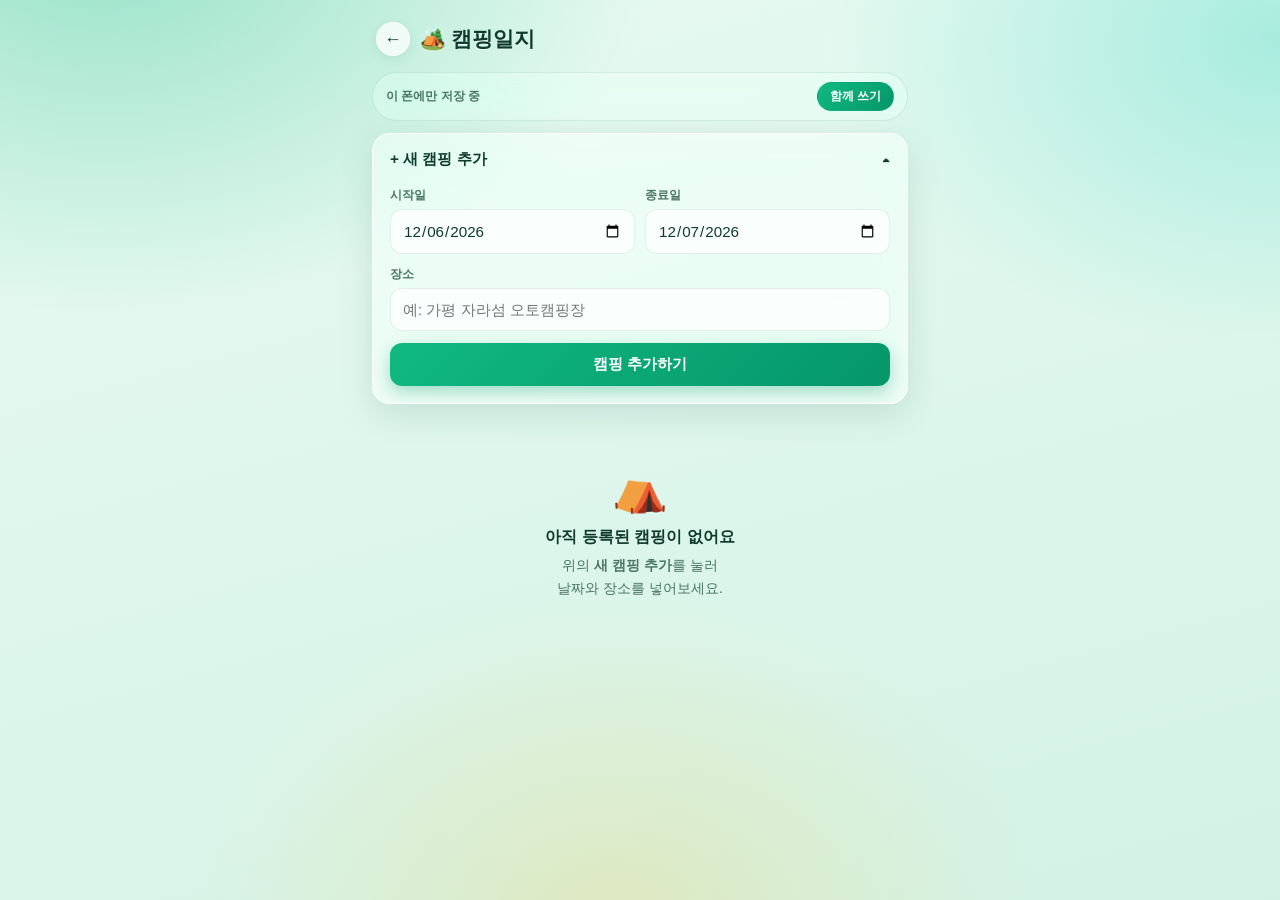
==== camping.html @ ee7e9439 "여행일지를 옮겨와 허브 구조로 재편 (윤송부부일지) Clothes-purchase 의 첫 화면처럼, index.html 을 카드 두 장짜리 허브로 바꾸고 그 아래 여행일지(trav" ====
<!DOCTYPE html>
<html lang="ko">
<head>
<meta charset="UTF-8">
<meta name="viewport" content="width=device-width, initial-scale=1, viewport-fit=cover">
<meta name="theme-color" content="#e8faf2">
<title>윤송부부일지 · 캠핑일지</title>
<link rel="manifest" href="manifest.json">
<link rel="icon" href="icon.svg" type="image/svg+xml">
<link rel="apple-touch-icon" href="icon.svg">
<meta name="apple-mobile-web-app-capable" content="yes">
<meta name="apple-mobile-web-app-status-bar-style" content="default">
<meta name="apple-mobile-web-app-title" content="캠핑일지">
<link rel="stylesheet" href="style.css">
</head>
<body>

<header class="app-header">
  <a class="hub-back" href="index.html" aria-label="처음으로">←</a>
  <h1>🏕️ 캠핑일지</h1>
</header>

<div id="syncBar" class="sync-bar hidden"></div>

<section class="new-trip">
  <button id="newTripToggle" class="new-trip-toggle" type="button">
    <span>+ 새 캠핑 추가</span>
    <span id="newTripChevron">▾</span>
  </button>

  <form id="newTripForm" class="new-trip-form hidden">
    <div class="field-row">
      <label class="field">
        <span class="field-label">시작일</span>
        <input type="date" id="startInput" required>
      </label>
      <label class="field">
        <span class="field-label">종료일</span>
        <input type="date" id="endInput" required>
      </label>
    </div>
    <label class="field">
      <span class="field-label">장소</span>
      <input type="text" id="placeInput" placeholder="예: 가평 자라섬 오토캠핑장" maxlength="40" required>
    </label>
    <button type="submit" class="btn btn-primary">캠핑 추가하기</button>
  </form>
</section>

<nav id="tripTabs" class="trip-tabs"></nav>

<main id="tripPanel"></main>

<div id="emptyState" class="empty-state">
  <div class="empty-icon">⛺</div>
  <p class="empty-title">아직 등록된 캠핑이 없어요</p>
  <p class="empty-text">위의 <b>새 캠핑 추가</b>를 눌러<br>날짜와 장소를 넣어보세요.</p>
</div>

<div id="toast" class="toast hidden"></div>

<script src="supabase-config.js"></script>
<script src="sync.js"></script>
<script src="sync-ui.js"></script>
<script src="app.js"></script>
</body>
</html>
---- style.css ----
:root {
  color-scheme: light;

  /* ---- 바탕 : 에메랄드 오로라 ---- */
  --bg-base: #e8faf2;
  --bg-tint: #d3f2e5;
  --blob-emerald: rgba(16, 185, 129, 0.38);
  --blob-teal: rgba(45, 212, 191, 0.32);
  --blob-amber: rgba(251, 191, 36, 0.20);

  /* ---- 유리판 ---- */
  --glass: rgba(255, 255, 255, 0.52);
  --glass-strong: rgba(255, 255, 255, 0.74);
  --glass-soft: rgba(255, 255, 255, 0.34);
  --glass-line: rgba(255, 255, 255, 0.78);
  --glass-edge: rgba(6, 95, 70, 0.10);
  --blur: blur(18px) saturate(175%);
  --shadow: 0 10px 34px rgba(6, 78, 59, 0.13);
  --shadow-sm: 0 3px 12px rgba(6, 78, 59, 0.09);

  /* ---- 글자 ---- */
  --text: #0e3b2d;
  --text-dim: #4a7566;
  --text-faint: #7fa294;

  /* ---- 강조 ---- */
  --primary: #059669;
  --primary-bright: #10b981;
  --primary-deep: #047857;
  --primary-soft: rgba(5, 150, 105, 0.13);
  --ember: #c2740a;
  --ember-soft: rgba(217, 119, 6, 0.15);
  --danger: #dc2b56;
  --danger-soft: rgba(220, 43, 86, 0.13);

  /* ---- '-' 칸 음영 ---- */
  --shade: rgba(14, 59, 45, 0.075);
  --shade-line: rgba(14, 59, 45, 0.10);
  --shade-edge: rgba(14, 59, 45, 0.15);
  --shade-text: #86a79a;

  --radius: 18px;
  --radius-sm: 12px;
}

* { box-sizing: border-box; }

html {
  min-height: 100%;
  background-color: var(--bg-base);
  background-image:
    radial-gradient(900px 620px at 8% -8%, var(--blob-emerald), transparent 62%),
    radial-gradient(760px 520px at 100% 4%, var(--blob-teal), transparent 60%),
    radial-gradient(680px 520px at 48% 102%, var(--blob-amber), transparent 62%),
    linear-gradient(165deg, var(--bg-base) 0%, var(--bg-tint) 100%);
  background-attachment: fixed;
  background-repeat: no-repeat;
}

body {
  margin: 0;
  padding: 12px 12px 40px;
  max-width: 560px;
  margin-inline: auto;
  min-height: 100vh;
  color: var(--text);
  font-family: -apple-system, BlinkMacSystemFont, "Apple SD Gothic Neo", "Segoe UI", Roboto, "Malgun Gothic", sans-serif;
  -webkit-tap-highlight-color: transparent;
  background: transparent;
}

.hidden { display: none !important; }

/* ---- 머리말 ---- */
.app-header {
  display: flex;
  align-items: center;
  gap: 10px;
  padding: 10px 4px 16px;
}

.app-header h1 {
  font-size: 1.3rem;
  margin: 0;
  letter-spacing: -0.01em;
  color: var(--text);
  text-shadow: 0 1px 0 rgba(255, 255, 255, 0.6);
}

/* 하위 화면(캠핑일지 · 여행일지)에서 허브로 돌아가는 링크 */
.hub-back {
  flex: 0 0 auto;
  display: flex;
  align-items: center;
  justify-content: center;
  width: 34px;
  height: 34px;
  border-radius: 999px;
  background: var(--glass-strong);
  border: 1px solid var(--glass-line);
  box-shadow: var(--shadow-sm);
  color: var(--text);
  text-decoration: none;
  font-size: 1.1rem;
  font-weight: 700;
}
.hub-back:active { background: #fff; }

/* ---- 함께 쓰기 막대 ---- */
.sync-bar {
  display: flex;
  align-items: center;
  justify-content: space-between;
  gap: 10px;
  flex-wrap: wrap;
  padding: 9px 13px;
  margin-bottom: 12px;
  border-radius: 999px;
  background: var(--glass-soft);
  -webkit-backdrop-filter: var(--blur);
  backdrop-filter: var(--blur);
  border: 1px solid var(--glass-edge);
}

.sync-bar.on {
  background: var(--primary-soft);
  border-color: rgba(5, 150, 105, 0.32);
}

.sync-text {
  font-size: 0.78rem;
  font-weight: 700;
  color: var(--text-dim);
}
.sync-bar.on .sync-text { color: var(--primary-deep); }

.sync-actions {
  display: flex;
  gap: 6px;
}

.sync-btn {
  border: 1px solid var(--glass-edge);
  background: rgba(255, 255, 255, 0.6);
  color: var(--text-dim);
  border-radius: 999px;
  padding: 5px 12px;
  font-size: 0.75rem;
  font-weight: 700;
  font-family: inherit;
  cursor: pointer;
}
.sync-btn:active { background: #fff; }

.sync-btn.primary {
  background: linear-gradient(135deg, var(--primary-bright), var(--primary));
  border-color: transparent;
  color: #fff;
}

/* ---- 버튼 ---- */
.btn {
  border: none;
  border-radius: var(--radius-sm);
  padding: 11px 17px;
  font-size: 0.95rem;
  font-weight: 700;
  cursor: pointer;
  touch-action: manipulation;
  font-family: inherit;
  transition: transform 0.12s ease, box-shadow 0.12s ease, background 0.12s ease;
}

.btn.small {
  padding: 7px 12px;
  font-size: 0.82rem;
}

.btn-primary {
  background: linear-gradient(135deg, var(--primary-bright), var(--primary));
  color: #fff;
  box-shadow: 0 6px 16px rgba(5, 150, 105, 0.32);
}
.btn-primary:active {
  background: var(--primary-deep);
  transform: translateY(1px);
  box-shadow: 0 3px 10px rgba(5, 150, 105, 0.28);
}

.btn-outline {
  background: var(--glass-strong);
  border: 1px solid var(--glass-line);
  color: var(--text);
  box-shadow: var(--shadow-sm);
}
.btn-outline:active { background: #fff; }

.btn-danger {
  background: var(--danger-soft);
  border: 1px solid rgba(220, 43, 86, 0.3);
  color: var(--danger);
}

/* ---- 새 캠핑 만들기 ---- */
.new-trip {
  background: var(--glass);
  -webkit-backdrop-filter: var(--blur);
  backdrop-filter: var(--blur);
  border: 1px solid var(--glass-line);
  border-radius: var(--radius);
  box-shadow: var(--shadow);
  margin-bottom: 14px;
  overflow: hidden;
}

.new-trip-toggle {
  width: 100%;
  background: none;
  border: none;
  color: var(--text);
  font-size: 0.95rem;
  font-weight: 700;
  font-family: inherit;
  padding: 15px 17px;
  display: flex;
  justify-content: space-between;
  align-items: center;
  cursor: pointer;
}

.new-trip-form {
  padding: 2px 17px 17px;
  display: flex;
  flex-direction: column;
  gap: 12px;
}

.field-row {
  display: flex;
  gap: 10px;
}

.field {
  display: flex;
  flex-direction: column;
  gap: 5px;
  flex: 1;
  min-width: 0;
}

.field-label {
  font-size: 0.78rem;
  color: var(--text-dim);
  font-weight: 700;
}

.field input,
.field select,
.field textarea {
  width: 100%;
  background: var(--glass-strong);
  border: 1px solid var(--glass-edge);
  border-radius: var(--radius-sm);
  color: var(--text);
  padding: 12px;
  font-size: 0.95rem;
  font-family: inherit;
  resize: vertical;
}
.field input:focus,
.field select:focus,
.field textarea:focus {
  outline: none;
  border-color: var(--primary);
  box-shadow: 0 0 0 3px var(--primary-soft);
  background: #fff;
}

/* ---- 캠핑 탭 ---- */
.trip-tabs {
  display: flex;
  gap: 8px;
  margin-bottom: 14px;
  overflow-x: auto;
  padding: 2px 2px 6px;
  scrollbar-width: none;
}
.trip-tabs::-webkit-scrollbar { display: none; }
.trip-tabs:empty { display: none; }

.trip-tab {
  flex: 0 0 auto;
  min-width: 136px;
  padding: 11px 15px;
  border-radius: var(--radius-sm);
  background: var(--glass);
  -webkit-backdrop-filter: var(--blur);
  backdrop-filter: var(--blur);
  border: 1px solid var(--glass-line);
  box-shadow: var(--shadow-sm);
  color: var(--text-dim);
  cursor: pointer;
  text-align: left;
  font-family: inherit;
  transition: transform 0.12s ease;
}
.trip-tab:active { transform: scale(0.98); }

.trip-tab.active {
  background: linear-gradient(135deg, var(--primary-bright), var(--primary));
  border-color: rgba(255, 255, 255, 0.5);
  color: #fff;
  box-shadow: 0 8px 20px rgba(5, 150, 105, 0.3);
}

.trip-tab-place {
  display: block;
  font-weight: 800;
  font-size: 0.92rem;
  white-space: nowrap;
  overflow: hidden;
  text-overflow: ellipsis;
}

.trip-tab-meta {
  display: block;
  font-size: 0.74rem;
  margin-top: 3px;
  opacity: 0.9;
  white-space: nowrap;
}

/* ---- 캠핑 머리말 ---- */
.trip-head {
  position: relative;
  background: linear-gradient(135deg, rgba(16, 185, 129, 0.92), rgba(5, 150, 105, 0.88));
  -webkit-backdrop-filter: var(--blur);
  backdrop-filter: var(--blur);
  border: 1px solid rgba(255, 255, 255, 0.4);
  border-radius: var(--radius);
  box-shadow: 0 12px 30px rgba(5, 150, 105, 0.28);
  padding: 18px;
  color: #fff;
  margin-bottom: 14px;
  overflow: hidden;
}

/* 유리에 비치는 빛 */
.trip-head::after {
  content: "";
  position: absolute;
  inset: 0 0 auto 0;
  height: 55%;
  background: linear-gradient(180deg, rgba(255, 255, 255, 0.22), transparent);
  pointer-events: none;
}

.trip-head-top {
  position: relative;
  z-index: 1;
  display: flex;
  justify-content: space-between;
  align-items: flex-start;
  gap: 10px;
}

.trip-place {
  font-size: 1.24rem;
  font-weight: 800;
  margin: 0;
  word-break: keep-all;
  text-shadow: 0 1px 2px rgba(4, 80, 58, 0.25);
}

.trip-dates {
  font-size: 0.86rem;
  margin-top: 6px;
  font-weight: 600;
  opacity: 0.95;
}

.trip-nights {
  position: relative;
  z-index: 1;
  display: inline-block;
  margin-top: 12px;
  background: rgba(255, 255, 255, 0.24);
  border: 1px solid rgba(255, 255, 255, 0.35);
  border-radius: 999px;
  padding: 5px 14px;
  font-size: 0.82rem;
  font-weight: 800;
}

.trip-head-actions {
  display: flex;
  gap: 6px;
  flex: 0 0 auto;
}

.icon-btn {
  background: rgba(255, 255, 255, 0.22);
  border: 1px solid rgba(255, 255, 255, 0.35);
  border-radius: 10px;
  color: #fff;
  font-size: 0.78rem;
  font-weight: 700;
  padding: 7px 11px;
  cursor: pointer;
  font-family: inherit;
}
.icon-btn:active { background: rgba(255, 255, 255, 0.38); }

/* ---- 2중 탭 ---- */
.sub-tabs {
  display: flex;
  gap: 8px;
  margin-bottom: 14px;
}

.sub-tab {
  flex: 1;
  padding: 12px;
  text-align: center;
  border-radius: var(--radius-sm);
  background: var(--glass-soft);
  -webkit-backdrop-filter: var(--blur);
  backdrop-filter: var(--blur);
  color: var(--text-dim);
  font-weight: 700;
  font-size: 0.92rem;
  cursor: pointer;
  border: 1px solid var(--glass-edge);
  font-family: inherit;
}

.sub-tab.active {
  background: var(--glass-strong);
  color: var(--primary-deep);
  border-color: rgba(5, 150, 105, 0.35);
  box-shadow: var(--shadow-sm);
}

.sub-tab-count {
  font-size: 0.76rem;
  font-weight: 700;
  opacity: 0.75;
  margin-left: 5px;
}

/* ---- 준비물 ---- */
.gear-add {
  display: flex;
  flex-direction: column;
  gap: 9px;
  margin-bottom: 14px;
}

.gear-add-row {
  display: flex;
  gap: 8px;
}

.gear-add input {
  flex: 1;
  min-width: 0;
  background: var(--glass-strong);
  -webkit-backdrop-filter: var(--blur);
  backdrop-filter: var(--blur);
  border: 1px solid var(--glass-line);
  border-radius: var(--radius-sm);
  color: var(--text);
  padding: 13px;
  font-size: 0.95rem;
  font-family: inherit;
  box-shadow: var(--shadow-sm);
}
.gear-add input:focus {
  outline: none;
  border-color: var(--primary);
  box-shadow: 0 0 0 3px var(--primary-soft);
  background: #fff;
}

.scope-chips {
  display: flex;
  gap: 6px;
}

.scope-chip {
  background: var(--glass-soft);
  border: 1px solid var(--glass-edge);
  border-radius: 999px;
  color: var(--text-dim);
  font-size: 0.78rem;
  font-weight: 700;
  padding: 6px 14px;
  cursor: pointer;
  font-family: inherit;
}

.scope-chip.active {
  background: var(--primary-soft);
  border-color: rgba(5, 150, 105, 0.4);
  color: var(--primary-deep);
}

.gear-hint {
  margin: 0;
  font-size: 0.74rem;
  color: var(--text-faint);
  line-height: 1.5;
}

.gear-progress {
  display: flex;
  align-items: center;
  gap: 10px;
  margin-bottom: 14px;
}

.gear-bar {
  flex: 1;
  height: 9px;
  background: rgba(14, 59, 45, 0.09);
  border-radius: 999px;
  overflow: hidden;
  border: 1px solid var(--glass-edge);
}

.gear-bar-fill {
  height: 100%;
  background: linear-gradient(90deg, var(--primary-bright), var(--primary));
  border-radius: 999px;
  transition: width 0.25s ease;
}

.gear-progress-text {
  font-size: 0.82rem;
  color: var(--text-dim);
  font-weight: 700;
  flex: 0 0 auto;
}

.gear-skip-note {
  flex: 0 0 auto;
  font-size: 0.78rem;
  font-weight: 800;
  color: var(--danger);
}

.gear-section {
  margin-bottom: 20px;
}

.gear-section-head {
  display: flex;
  align-items: baseline;
  gap: 8px;
  margin-bottom: 9px;
  padding: 0 4px;
}

.gear-section-title {
  font-size: 0.86rem;
  font-weight: 800;
  color: var(--text);
}

.gear-section-hint {
  font-size: 0.74rem;
  color: var(--text-faint);
  overflow: hidden;
  text-overflow: ellipsis;
  white-space: nowrap;
}

.gear-list {
  list-style: none;
  margin: 0;
  padding: 0;
  display: flex;
  flex-direction: column;
  gap: 8px;
}

.gear-item {
  display: flex;
  align-items: center;
  gap: 12px;
  background: var(--glass);
  border: 1px solid var(--glass-line);
  border-radius: var(--radius-sm);
  padding: 13px 14px;
  cursor: pointer;
  box-shadow: var(--shadow-sm);
  transition: background 0.14s ease, transform 0.1s ease;
}
.gear-item:active { transform: scale(0.99); }

.gear-check {
  flex: 0 0 auto;
  width: 25px;
  height: 25px;
  border-radius: 8px;
  border: 2px solid rgba(14, 59, 45, 0.2);
  background: rgba(255, 255, 255, 0.5);
  display: flex;
  align-items: center;
  justify-content: center;
  font-size: 0.85rem;
  color: transparent;
  font-weight: 800;
}

.gear-item.done {
  background: rgba(16, 185, 129, 0.16);
  border-color: rgba(5, 150, 105, 0.3);
}
.gear-item.done .gear-check {
  background: linear-gradient(135deg, var(--primary-bright), var(--primary));
  border-color: transparent;
  color: #fff;
}

/* 이번엔 안 챙기는 항목 : 빨간 세모 */
.gear-item.skip {
  background: var(--glass-soft);
  border-style: dashed;
  border-color: rgba(220, 43, 86, 0.3);
  box-shadow: none;
}
.gear-item.skip .gear-check {
  background: var(--danger-soft);
  border-color: rgba(220, 43, 86, 0.45);
  color: var(--danger);
  font-size: 0.8rem;
}

.gear-text {
  flex: 1;
  font-size: 0.95rem;
  word-break: break-word;
  color: var(--text);
}

.gear-item.done .gear-text {
  color: var(--text-dim);
  text-decoration: line-through;
}

/* 안 챙기는 항목은 글씨를 흐리게 */
.gear-item.skip .gear-text {
  color: var(--text-faint);
  opacity: 0.75;
}

.gear-actions {
  flex: 0 0 auto;
  display: flex;
  align-items: center;
  gap: 2px;
}

.gear-act {
  background: none;
  border: none;
  color: var(--text-faint);
  padding: 6px 7px;
  cursor: pointer;
  line-height: 1;
  font-family: inherit;
  border-radius: 8px;
}

.gear-edit { font-size: 1rem; }
.gear-edit:active { color: var(--primary); background: var(--primary-soft); }

.gear-del { font-size: 1.05rem; }
.gear-del:active { color: var(--danger); background: var(--danger-soft); }

.gear-promote {
  font-size: 0.72rem;
  font-weight: 800;
  color: var(--ember);
  border: 1px solid rgba(217, 119, 6, 0.35);
  background: var(--ember-soft);
  padding: 5px 9px;
  white-space: nowrap;
}
.gear-promote:active { background: rgba(217, 119, 6, 0.25); }

/* ---- 메뉴 꾸러미 ----
   표 위에 붙어 있어서 아래로 스크롤해도 늘 잡을 수 있습니다. */
.menu-palette {
  position: sticky;
  top: 6px;
  z-index: 6;
  margin-bottom: 12px;
  padding: 12px 13px 10px;
  background: var(--glass-strong);
  -webkit-backdrop-filter: var(--blur);
  backdrop-filter: var(--blur);
  border: 1px solid var(--glass-line);
  border-radius: var(--radius);
  box-shadow: var(--shadow);
}

.menu-add {
  display: flex;
  gap: 7px;
  margin-bottom: 9px;
}

.menu-add input {
  flex: 1;
  min-width: 0;
  background: rgba(255, 255, 255, 0.72);
  border: 1px solid var(--glass-edge);
  border-radius: var(--radius-sm);
  color: var(--text);
  padding: 10px 12px;
  font-size: 0.88rem;
  font-family: inherit;
}
.menu-add input:focus {
  outline: none;
  border-color: var(--ember);
  box-shadow: 0 0 0 3px var(--ember-soft);
  background: #fff;
}

.menu-chips {
  display: flex;
  flex-wrap: wrap;
  gap: 6px;
}

/* 글자 길이에 맞춰 알아서 좁아지고 넓어집니다 */
.menu-chip {
  display: inline-flex;
  align-items: center;
  gap: 3px;
  padding: 6px 7px 6px 11px;
  border-radius: 999px;
  background: var(--ember-soft);
  border: 1px solid rgba(217, 119, 6, 0.38);
  color: var(--ember);
  font-size: 0.8rem;
  font-weight: 700;
  cursor: grab;
  touch-action: none;   /* 끌 때 화면이 같이 밀리지 않게 */
  user-select: none;
  -webkit-user-select: none;
  transition: transform 0.1s ease, opacity 0.1s ease;
}
.menu-chip:active { transform: scale(0.96); }
.menu-chip.dragging { opacity: 0.35; }

.menu-chip-text { white-space: nowrap; }

.menu-del {
  border: none;
  background: none;
  color: var(--ember);
  font-size: 0.7rem;
  line-height: 1;
  padding: 3px 4px;
  cursor: pointer;
  opacity: 0.65;
  font-family: inherit;
  border-radius: 999px;
}
.menu-del:active { opacity: 1; background: rgba(217, 119, 6, 0.2); }

.menu-empty {
  margin: 0;
  font-size: 0.78rem;
  color: var(--text-faint);
}

.menu-hint {
  margin: 8px 0 0;
  font-size: 0.72rem;
  color: var(--text-faint);
}

/* 손가락을 따라다니는 유령 칸 */
.menu-ghost {
  position: fixed;
  z-index: 100;
  pointer-events: none;
  transform: translate(-50%, -150%);
  padding: 8px 14px;
  border-radius: 999px;
  background: linear-gradient(135deg, #f59e0b, #d97706);
  color: #fff;
  font-size: 0.83rem;
  font-weight: 800;
  white-space: nowrap;
  box-shadow: 0 10px 26px rgba(217, 119, 6, 0.45);
}

/* ---- 식단 ----
   일차는 가로 세 칸, 끼니 이름은 맨 왼쪽 한 줄에만. */
.meal-grid {
  display: grid;
  grid-template-columns: 38px repeat(var(--cols, 3), minmax(0, 1fr));
  gap: 6px;
  align-items: center;
  background: var(--glass);
  -webkit-backdrop-filter: var(--blur);
  backdrop-filter: var(--blur);
  border: 1px solid var(--glass-line);
  border-radius: var(--radius);
  box-shadow: var(--shadow);
  padding: 14px 11px;
  margin-bottom: 12px;
}

.mg-corner,
.mg-day,
.mg-head-empty {
  padding-bottom: 10px;
  border-bottom: 1px solid var(--glass-edge);
  align-self: stretch;
}

/* 날이 모자라는 자리. 자리만 차지하고 아무것도 그리지 않습니다. */
.mg-empty,
.mg-head-empty {
  background: none;
  border-color: transparent;
}
.mg-head-empty { border-bottom-color: var(--glass-edge); }

.mg-day {
  display: flex;
  flex-direction: column;
  align-items: center;
  justify-content: flex-end;
  gap: 1px;
  text-align: center;
}

.mg-day-index {
  font-weight: 800;
  font-size: 0.8rem;
  color: var(--ember);
  white-space: nowrap;
}

.mg-day-date {
  font-size: 0.67rem;
  color: var(--text-dim);
  white-space: nowrap;
}

.mg-day-count {
  font-size: 0.63rem;
  color: var(--text-faint);
  font-variant-numeric: tabular-nums;
}

/* 곁들이는 끼니 (아점·점저·야간) */
.mg-label {
  font-size: 0.76rem;
  font-weight: 600;
  color: var(--text-faint);
  text-align: right;
  line-height: 1.2;
}

/* 주 끼니 (아침·점심·저녁) */
.mg-label.main {
  font-weight: 800;
  font-size: 0.81rem;
  color: var(--text);
}

.meal-input {
  min-width: 0;
  width: 100%;
  background: var(--glass-strong);
  border: 1px solid var(--glass-edge);
  border-left: 3px solid var(--glass-edge);
  border-radius: 10px;
  color: var(--text);
  padding: 9px 6px;
  font-size: 0.82rem;
  font-family: inherit;
  text-align: center;
}
.meal-input::placeholder {
  color: var(--text-faint);
  font-size: 0.74rem;
}

/* 주 끼니 칸은 테두리와 글씨를 한 단계 굵게.
   아래 :focus / .filled 규칙이 뒤에 와서 그때는 그쪽 색이 이깁니다. */
.meal-input.main {
  border-color: rgba(5, 150, 105, 0.28);
  border-left-color: rgba(5, 150, 105, 0.28);
  background: #fff;
  font-weight: 700;
  color: var(--text);
}

.meal-input:focus {
  outline: none;
  border-color: var(--ember);
  box-shadow: 0 0 0 3px var(--ember-soft);
  background: #fff;
}
.meal-input.filled {
  border-left-color: var(--ember);
  background: #fff;
}

/* '-' 만 적은 칸 = 그 끼니는 건너뜀.
   빗금을 깔아 '여긴 안 쓴다'가 한눈에 보이게 합니다.
   .filled 보다 뒤에 있어야 주황 표시를 덮어씁니다. */
.meal-input.dash {
  background-color: var(--shade);
  background-image: repeating-linear-gradient(
    -45deg,
    var(--shade-line) 0 4px,
    transparent 4px 9px
  );
  border-color: var(--shade-edge);
  border-left-color: var(--shade-edge);
  color: var(--shade-text);
  font-weight: 400;
  box-shadow: none;
}
.meal-input.dash::placeholder { color: var(--shade-text); }
.meal-input.dash:focus {
  border-color: var(--ember);
  background-color: #fff;
  background-image: none;
  box-shadow: 0 0 0 3px var(--ember-soft);
}

/* 메뉴를 끌고 와서 이 칸 위에 있을 때.
   .dash 보다 뒤에 있어야 빗금을 덮어씁니다. */
.meal-input.drop-target {
  border-color: var(--ember);
  border-left-color: var(--ember);
  background-color: #fff;
  background-image: none;
  box-shadow: 0 0 0 3px var(--ember-soft), 0 6px 18px rgba(217, 119, 6, 0.28);
  color: var(--text);
}

/* ---- 빈 화면 ---- */
.empty-state {
  text-align: center;
  padding: 44px 20px;
  color: var(--text-dim);
}

.empty-icon { font-size: 2.8rem; }

.empty-title {
  font-size: 1rem;
  font-weight: 800;
  color: var(--text);
  margin: 12px 0 6px;
}

.empty-text {
  font-size: 0.88rem;
  line-height: 1.6;
  margin: 0;
}

.list-empty {
  color: var(--text-faint);
  font-size: 0.88rem;
  text-align: center;
  padding: 26px 10px;
  background: var(--glass-soft);
  border: 1px dashed var(--glass-edge);
  border-radius: var(--radius-sm);
}

/* ---- 토스트 ---- */
.toast {
  position: fixed;
  bottom: 26px;
  left: 50%;
  transform: translateX(-50%);
  background: rgba(6, 78, 59, 0.9);
  -webkit-backdrop-filter: blur(14px);
  backdrop-filter: blur(14px);
  border: 1px solid rgba(255, 255, 255, 0.22);
  color: #eafaf3;
  padding: 11px 19px;
  border-radius: 999px;
  font-size: 0.85rem;
  font-weight: 600;
  box-shadow: 0 10px 30px rgba(6, 78, 59, 0.3);
  z-index: 50;
  transition: opacity 0.2s ease;
  max-width: calc(100% - 32px);
  text-align: center;
}

.toast.hidden { opacity: 0; }

/* ---- 눌러서 옮길 때 보이는 테두리 ---- */
button:focus-visible,
a:focus-visible,
input:focus-visible {
  outline: 2px solid var(--primary);
  outline-offset: 2px;
}

/* 유리 효과를 못 쓰는 브라우저에서는 불투명하게 */
@supports not ((backdrop-filter: blur(1px)) or (-webkit-backdrop-filter: blur(1px))) {
  .new-trip,
  .trip-tab,
  .sub-tab,
  .meal-grid,
  .gear-add input,
  .hub-card,
  .day-block,
  .item-row,
  .flight-row {
    background: rgba(255, 255, 255, 0.88);
  }
  .sub-tab.active { background: #fff; }
}

/* ============================================================
   여행일지 전용 — 준비물·식단의 유리판/버튼 클래스를 그대로 물려받고
   여기서는 일정표·항공편·숙소·체크리스트에만 필요한 것을 더합니다.
   ============================================================ */

/* 4개짜리 2중 탭은 칸이 좁아지므로 세로로 살짝 눌러 줍니다. */
.travel-sub-tabs .sub-tab {
  display: flex;
  flex-direction: column;
  align-items: center;
  gap: 2px;
  padding: 9px 4px;
  font-size: 0.8rem;
}
.travel-sub-tabs .sub-tab-count { margin-left: 0; font-size: 0.68rem; }

/* ---- 일차 블록 ---- */
.day-block {
  background: var(--glass);
  -webkit-backdrop-filter: var(--blur);
  backdrop-filter: var(--blur);
  border: 1px solid var(--glass-line);
  border-radius: var(--radius);
  box-shadow: var(--shadow);
  padding: 14px;
  margin-bottom: 14px;
}

.day-block-head {
  display: flex;
  align-items: center;
  justify-content: space-between;
  gap: 8px;
  flex-wrap: wrap;
  padding-bottom: 10px;
  margin-bottom: 10px;
  border-bottom: 1px solid var(--glass-edge);
}

.day-block-title { display: flex; align-items: baseline; gap: 8px; }
.day-index { font-weight: 800; font-size: 0.98rem; color: var(--ember); }
.day-date { font-size: 0.82rem; color: var(--text-dim); font-weight: 600; }

.day-block-actions { display: flex; gap: 6px; flex-wrap: wrap; }

.day-map-link,
.day-summary-toggle {
  border: 1px solid var(--glass-edge);
  background: var(--glass-soft);
  color: var(--text-dim);
  border-radius: 999px;
  padding: 5px 11px;
  font-size: 0.74rem;
  font-weight: 700;
  font-family: inherit;
  text-decoration: none;
  cursor: pointer;
}
.day-summary-toggle:active,
.day-map-link:active { background: var(--glass-strong); }

.day-summary-form {
  display: flex;
  flex-direction: column;
  gap: 8px;
  padding: 10px;
  margin-bottom: 10px;
  background: rgba(255, 255, 255, 0.5);
  border: 1px dashed var(--glass-edge);
  border-radius: var(--radius-sm);
}
.day-summary-label { font-size: 0.76rem; font-weight: 700; color: var(--text-dim); }
.day-summary-input {
  width: 100%;
  background: var(--glass-strong);
  border: 1px solid var(--glass-edge);
  border-radius: var(--radius-sm);
  color: var(--text);
  padding: 9px 10px;
  font-size: 0.86rem;
  font-family: inherit;
  resize: vertical;
}
.day-summary-input:focus {
  outline: none;
  border-color: var(--ember);
  box-shadow: 0 0 0 3px var(--ember-soft);
  background: #fff;
}

/* ---- 일정 한 줄 ---- */
.item-list { display: flex; flex-direction: column; gap: 8px; }

.item-row {
  display: flex;
  align-items: flex-start;
  gap: 8px;
  background: var(--glass-strong);
  border: 1px solid var(--glass-line);
  border-radius: var(--radius-sm);
  padding: 11px;
  box-shadow: var(--shadow-sm);
  touch-action: none;
}
.item-row.dragging { opacity: 0.55; box-shadow: 0 10px 22px rgba(6, 78, 59, 0.22); z-index: 5; position: relative; }
.item-row.drop-above { border-top: 3px solid var(--primary); }
.item-row.drop-below { border-bottom: 3px solid var(--primary); }

.item-drag {
  flex: 0 0 auto;
  padding: 4px 2px;
  color: var(--text-faint);
  cursor: grab;
  touch-action: none;
  user-select: none;
  -webkit-user-select: none;
  font-size: 1.05rem;
  line-height: 1;
}

.item-body { flex: 1; min-width: 0; display: flex; flex-direction: column; gap: 5px; }

.item-top { display: flex; flex-wrap: wrap; gap: 6px; align-items: center; }
.item-time {
  font-weight: 800;
  font-size: 0.82rem;
  color: var(--primary-deep);
  background: var(--primary-soft);
  border-radius: 6px;
  padding: 2px 7px;
}
.item-cat { font-size: 0.78rem; color: var(--text-dim); font-weight: 600; }

.item-schedule { margin: 0; font-size: 0.92rem; color: var(--text); line-height: 1.45; word-break: break-word; }

.item-location {
  font-size: 0.78rem;
  color: var(--text-dim);
  text-decoration: none;
  width: fit-content;
}
a.item-location { color: var(--primary-deep); font-weight: 600; }

.item-atts { display: flex; flex-wrap: wrap; gap: 6px; align-items: center; }
.att-thumb {
  width: 46px;
  height: 46px;
  object-fit: cover;
  border-radius: 8px;
  border: 1px solid var(--glass-edge);
  cursor: pointer;
}
.att-chip {
  font-size: 0.72rem;
  color: var(--text-dim);
  background: var(--glass-soft);
  border: 1px solid var(--glass-edge);
  border-radius: 999px;
  padding: 3px 9px;
}

.item-actions { flex: 0 0 auto; display: flex; flex-direction: column; gap: 2px; }

.day-add-btn { margin-top: 4px; width: 100%; }

/* ---- 일정 추가/수정 폼 ---- */
.item-form {
  display: flex;
  flex-direction: column;
  gap: 10px;
  background: var(--glass-soft);
  border: 1px dashed var(--glass-edge);
  border-radius: var(--radius-sm);
  padding: 12px;
  margin-top: 8px;
}
.item-form-row { display: flex; gap: 10px; flex-wrap: wrap; }
.item-form-row > .field { min-width: 120px; }
.item-form-textarea { min-height: 52px; }
.item-form-error { margin: 0; font-size: 0.8rem; color: var(--danger); font-weight: 700; }

.coord-toggle {
  align-self: flex-start;
  background: none;
  border: none;
  color: var(--text-faint);
  font-size: 0.74rem;
  text-decoration: underline;
  cursor: pointer;
  padding: 0;
  font-family: inherit;
}

.att-field { display: flex; flex-direction: column; gap: 5px; }
.att-file-row { display: flex; align-items: center; gap: 8px; }
.att-file-row input[type="file"] { flex: 1; min-width: 0; font-size: 0.78rem; color: var(--text-dim); }
.att-thumb-editing.hidden { display: none; }

/* ---- 항공편 · 숙소 목록 (준비물과 같은 유리판, 다른 내용) ---- */
.flight-row {
  display: flex;
  align-items: center;
  justify-content: space-between;
  gap: 10px;
  background: var(--glass);
  border: 1px solid var(--glass-line);
  border-radius: var(--radius-sm);
  padding: 12px 13px;
  box-shadow: var(--shadow-sm);
  margin-bottom: 8px;
}
.flight-info { display: flex; flex-direction: column; gap: 3px; min-width: 0; }
.flight-airline { font-weight: 700; font-size: 0.92rem; color: var(--text); }
.flight-dates { font-size: 0.78rem; color: var(--text-dim); font-variant-numeric: tabular-nums; }

/* ---- 사진 확대 보기 ---- */
.lightbox {
  position: fixed;
  inset: 0;
  background: rgba(6, 20, 15, 0.82);
  display: flex;
  align-items: center;
  justify-content: center;
  padding: 24px;
  z-index: 80;
  cursor: zoom-out;
}
.lightbox img { max-width: 100%; max-height: 100%; border-radius: 12px; box-shadow: 0 20px 50px rgba(0, 0, 0, 0.5); }

/* ============================================================
   허브 화면 (index.html) — clothes-purchase 의 첫 화면과 같은 구성:
   유리 카드 두 장이 각 일지로 들어가는 문입니다.
   ============================================================ */
.hub {
  display: flex;
  flex-direction: column;
  align-items: center;
  justify-content: center;
  gap: 40px;
  min-height: 100vh;
  padding-block: 48px;
  text-align: center;
}

.hub-intro { display: flex; flex-direction: column; gap: 8px; }

.hub-eyebrow {
  margin: 0;
  font-size: 0.72rem;
  font-weight: 800;
  letter-spacing: 0.22em;
  color: var(--primary-deep);
  opacity: 0.75;
}

.hub-title {
  margin: 0;
  font-size: 2.1rem;
  font-weight: 800;
  letter-spacing: -0.02em;
  color: var(--text);
  text-shadow: 0 1px 0 rgba(255, 255, 255, 0.6);
}

.hub-tagline {
  margin: 0;
  font-size: 0.92rem;
  color: var(--text-dim);
}

.hub-cards {
  display: flex;
  flex-direction: column;
  gap: 18px;
  width: 100%;
  max-width: 420px;
  padding-inline: 20px;
}

@media (min-width: 560px) {
  .hub-cards { flex-direction: row; max-width: 620px; }
}

.hub-card {
  flex: 1;
  display: flex;
  flex-direction: column;
  align-items: center;
  gap: 6px;
  padding: 32px 22px;
  border-radius: var(--radius);
  background: var(--glass);
  -webkit-backdrop-filter: var(--blur);
  backdrop-filter: var(--blur);
  border: 1px solid var(--glass-line);
  box-shadow: var(--shadow);
  color: var(--text);
  text-decoration: none;
  transition: transform 0.16s ease, box-shadow 0.16s ease, background 0.16s ease;
}
.hub-card:hover {
  transform: translateY(-3px);
  background: var(--glass-strong);
  box-shadow: 0 16px 36px rgba(6, 78, 59, 0.18);
}
.hub-card:active { transform: translateY(0); }

.hub-card-icon { font-size: 2.6rem; line-height: 1; margin-bottom: 4px; }

.hub-card-eyebrow {
  font-size: 0.68rem;
  font-weight: 800;
  letter-spacing: 0.18em;
  color: var(--primary-deep);
  opacity: 0.7;
}

.hub-card-title {
  margin: 2px 0 0;
  font-size: 1.5rem;
  font-weight: 800;
  letter-spacing: -0.01em;
}

.hub-card-desc {
  margin: 0;
  font-size: 0.86rem;
  color: var(--text-dim);
}

.hub-foot {
  margin: 0;
  font-size: 0.78rem;
  color: var(--text-faint);
}
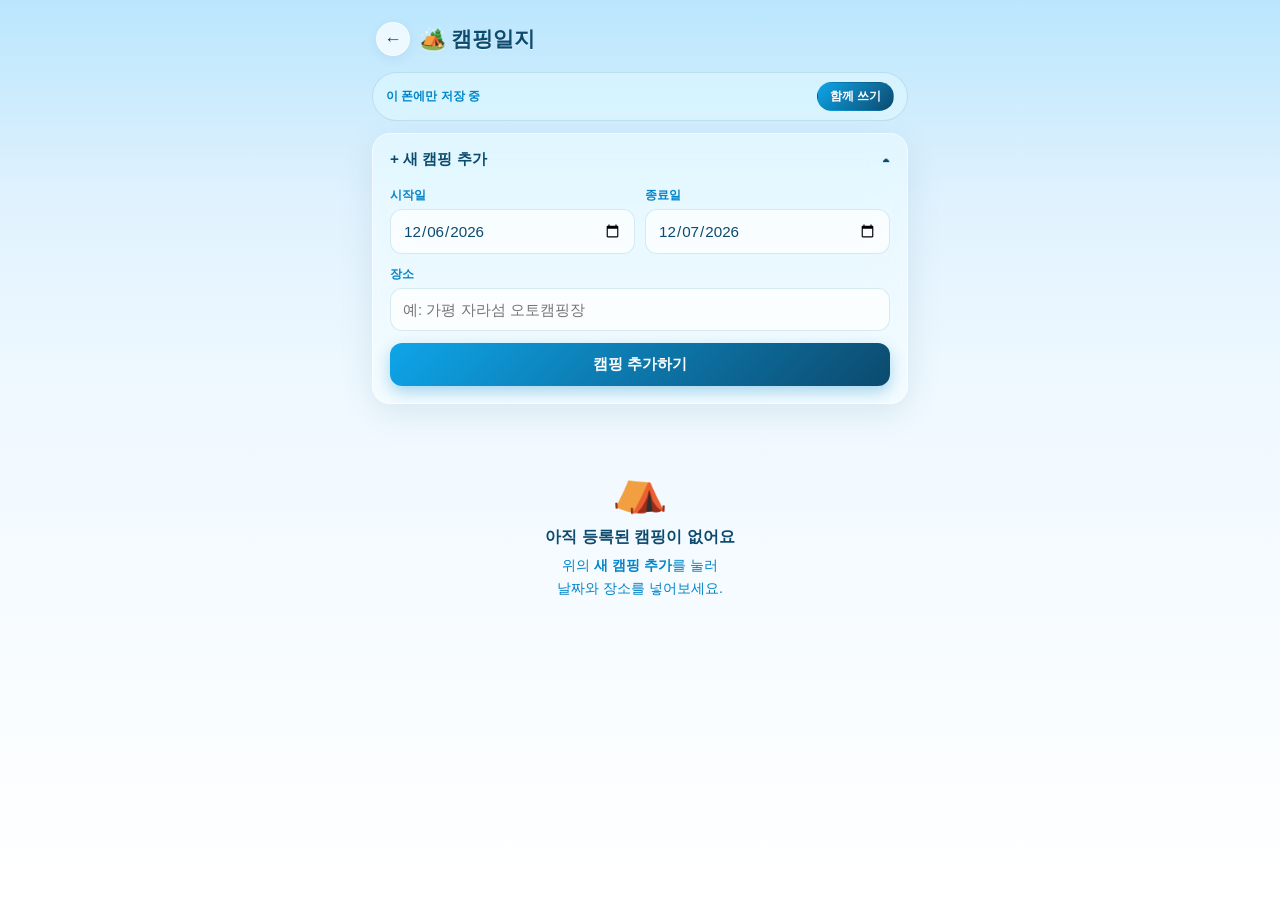
==== commit f6926510: "앱 아이콘을 지도 핀+텐트 디자인으로 교체하고 남은 에메랄드 테마 색 정리 - icon.svg: 캠핑 전용 텐트 아이콘을 여행+캠핑을 함께 나타내는 지도 핀 속 텐트로 교체 - m" ====
--- a/camping.html
+++ b/camping.html
@@ -3,7 +3,7 @@
 <head>
 <meta charset="UTF-8">
 <meta name="viewport" content="width=device-width, initial-scale=1, viewport-fit=cover">
-<meta name="theme-color" content="#e8faf2">
+<meta name="theme-color" content="#f0f9ff">
 <title>윤송부부일지 · 캠핑일지</title>
 <link rel="manifest" href="manifest.json">
 <link rel="icon" href="icon.svg" type="image/svg+xml">
--- a/style.css
+++ b/style.css
@@ -1,43 +1,46 @@
 :root {
   color-scheme: light;
 
-  /* ---- 바탕 : 에메랄드 오로라 ---- */
-  --bg-base: #e8faf2;
-  --bg-tint: #d3f2e5;
-  --blob-emerald: rgba(16, 185, 129, 0.38);
-  --blob-teal: rgba(45, 212, 191, 0.32);
-  --blob-amber: rgba(251, 191, 36, 0.20);
+  /* ---- 바탕 : 원래 여행일지 웹의 하늘색 그라데이션 그대로 ---- */
+  --bg-base: #f0f9ff;    /* sky-50 */
+  --bg-tint: #e0f2fe;    /* sky-100 */
+  --bg-deep: #bae6fd;    /* sky-200 */
 
   /* ---- 유리판 ---- */
-  --glass: rgba(255, 255, 255, 0.52);
-  --glass-strong: rgba(255, 255, 255, 0.74);
+  --glass: rgba(255, 255, 255, 0.4);
+  --glass-strong: rgba(255, 255, 255, 0.7);
   --glass-soft: rgba(255, 255, 255, 0.34);
-  --glass-line: rgba(255, 255, 255, 0.78);
-  --glass-edge: rgba(6, 95, 70, 0.10);
-  --blur: blur(18px) saturate(175%);
-  --shadow: 0 10px 34px rgba(6, 78, 59, 0.13);
-  --shadow-sm: 0 3px 12px rgba(6, 78, 59, 0.09);
+  --glass-line: rgba(255, 255, 255, 0.5);
+  --glass-edge: rgba(3, 105, 161, 0.14);
+  --blur: blur(18px) saturate(160%);
+  --shadow: 0 10px 34px rgba(12, 74, 110, 0.1);
+  --shadow-sm: 0 3px 12px rgba(12, 74, 110, 0.07);
 
   /* ---- 글자 ---- */
-  --text: #0e3b2d;
-  --text-dim: #4a7566;
-  --text-faint: #7fa294;
-
-  /* ---- 강조 ---- */
-  --primary: #059669;
-  --primary-bright: #10b981;
-  --primary-deep: #047857;
-  --primary-soft: rgba(5, 150, 105, 0.13);
-  --ember: #c2740a;
+  --text: #0c4a6e;       /* sky-900 */
+  --text-dim: #0284c7;   /* sky-600 */
+  --text-faint: #7dd3fc; /* sky-300 */
+
+  /* ---- 강조 (원래 웹의 sky-900 브랜드 컬러) ---- */
+  --primary: #0c4a6e;       /* sky-900 */
+  --primary-bright: #0ea5e9; /* sky-500 */
+  --primary-deep: #075985;  /* sky-800 */
+  --primary-soft: rgba(14, 165, 233, 0.13);
+  --ember: #d97706;         /* amber-600 (원래 웹의 주의사항/강조 색) */
   --ember-soft: rgba(217, 119, 6, 0.15);
-  --danger: #dc2b56;
-  --danger-soft: rgba(220, 43, 86, 0.13);
-
-  /* ---- '-' 칸 음영 ---- */
-  --shade: rgba(14, 59, 45, 0.075);
-  --shade-line: rgba(14, 59, 45, 0.10);
-  --shade-edge: rgba(14, 59, 45, 0.15);
-  --shade-text: #86a79a;
+  --danger: #dc2626;        /* red-600 */
+  --danger-soft: rgba(220, 38, 38, 0.13);
+
+  /* 원래 웹에서 별첨 1/2/3 을 구분하던 색 (표/배지에 그대로 씀) */
+  --att1: #8b5cf6; --att1-bg: #f5f3ff; --att1-border: #ddd6fe; /* violet */
+  --att2: #10b981; --att2-bg: #ecfdf5; --att2-border: #a7f3d0; /* emerald */
+  --att3: #f43f5e; --att3-bg: #fff1f2; --att3-border: #fecdd3; /* rose */
+
+  /* ---- '-' 칸 음영 (캠핑일지 식단표) ---- */
+  --shade: rgba(12, 74, 110, 0.06);
+  --shade-line: rgba(12, 74, 110, 0.09);
+  --shade-edge: rgba(12, 74, 110, 0.14);
+  --shade-text: #7aa8c4;
 
   --radius: 18px;
   --radius-sm: 12px;
@@ -47,14 +50,7 @@
 
 html {
   min-height: 100%;
-  background-color: var(--bg-base);
-  background-image:
-    radial-gradient(900px 620px at 8% -8%, var(--blob-emerald), transparent 62%),
-    radial-gradient(760px 520px at 100% 4%, var(--blob-teal), transparent 60%),
-    radial-gradient(680px 520px at 48% 102%, var(--blob-amber), transparent 62%),
-    linear-gradient(165deg, var(--bg-base) 0%, var(--bg-tint) 100%);
-  background-attachment: fixed;
-  background-repeat: no-repeat;
+  background: linear-gradient(180deg, var(--bg-deep) 0%, var(--bg-tint) 22%, var(--bg-base) 45%, #ffffff 100%) fixed;
 }
 
 body {
@@ -124,7 +120,7 @@
 
 .sync-bar.on {
   background: var(--primary-soft);
-  border-color: rgba(5, 150, 105, 0.32);
+  border-color: rgba(2, 132, 199, 0.32);
 }
 
 .sync-text {
@@ -179,12 +175,12 @@
 .btn-primary {
   background: linear-gradient(135deg, var(--primary-bright), var(--primary));
   color: #fff;
-  box-shadow: 0 6px 16px rgba(5, 150, 105, 0.32);
+  box-shadow: 0 6px 16px rgba(2, 132, 199, 0.32);
 }
 .btn-primary:active {
   background: var(--primary-deep);
   transform: translateY(1px);
-  box-shadow: 0 3px 10px rgba(5, 150, 105, 0.28);
+  box-shadow: 0 3px 10px rgba(2, 132, 199, 0.28);
 }
 
 .btn-outline {
@@ -197,7 +193,7 @@
 
 .btn-danger {
   background: var(--danger-soft);
-  border: 1px solid rgba(220, 43, 86, 0.3);
+  border: 1px solid rgba(220, 38, 38, 0.3);
   color: var(--danger);
 }
 
@@ -310,7 +306,7 @@
   background: linear-gradient(135deg, var(--primary-bright), var(--primary));
   border-color: rgba(255, 255, 255, 0.5);
   color: #fff;
-  box-shadow: 0 8px 20px rgba(5, 150, 105, 0.3);
+  box-shadow: 0 8px 20px rgba(2, 132, 199, 0.3);
 }
 
 .trip-tab-place {
@@ -333,12 +329,12 @@
 /* ---- 캠핑 머리말 ---- */
 .trip-head {
   position: relative;
-  background: linear-gradient(135deg, rgba(16, 185, 129, 0.92), rgba(5, 150, 105, 0.88));
+  background: linear-gradient(135deg, rgba(14, 165, 233, 0.92), rgba(2, 132, 199, 0.88));
   -webkit-backdrop-filter: var(--blur);
   backdrop-filter: var(--blur);
   border: 1px solid rgba(255, 255, 255, 0.4);
   border-radius: var(--radius);
-  box-shadow: 0 12px 30px rgba(5, 150, 105, 0.28);
+  box-shadow: 0 12px 30px rgba(2, 132, 199, 0.28);
   padding: 18px;
   color: #fff;
   margin-bottom: 14px;
@@ -369,7 +365,7 @@
   font-weight: 800;
   margin: 0;
   word-break: keep-all;
-  text-shadow: 0 1px 2px rgba(4, 80, 58, 0.25);
+  text-shadow: 0 1px 2px rgba(7, 89, 133, 0.25);
 }
 
 .trip-dates {
@@ -437,7 +433,7 @@
 .sub-tab.active {
   background: var(--glass-strong);
   color: var(--primary-deep);
-  border-color: rgba(5, 150, 105, 0.35);
+  border-color: rgba(2, 132, 199, 0.35);
   box-shadow: var(--shadow-sm);
 }
 
@@ -501,7 +497,7 @@
 
 .scope-chip.active {
   background: var(--primary-soft);
-  border-color: rgba(5, 150, 105, 0.4);
+  border-color: rgba(2, 132, 199, 0.4);
   color: var(--primary-deep);
 }
 
@@ -614,8 +610,8 @@
 }
 
 .gear-item.done {
-  background: rgba(16, 185, 129, 0.16);
-  border-color: rgba(5, 150, 105, 0.3);
+  background: rgba(14, 165, 233, 0.16);
+  border-color: rgba(2, 132, 199, 0.3);
 }
 .gear-item.done .gear-check {
   background: linear-gradient(135deg, var(--primary-bright), var(--primary));
@@ -627,12 +623,12 @@
 .gear-item.skip {
   background: var(--glass-soft);
   border-style: dashed;
-  border-color: rgba(220, 43, 86, 0.3);
+  border-color: rgba(220, 38, 38, 0.3);
   box-shadow: none;
 }
 .gear-item.skip .gear-check {
   background: var(--danger-soft);
-  border-color: rgba(220, 43, 86, 0.45);
+  border-color: rgba(220, 38, 38, 0.45);
   color: var(--danger);
   font-size: 0.8rem;
 }
@@ -899,8 +895,8 @@
 /* 주 끼니 칸은 테두리와 글씨를 한 단계 굵게.
    아래 :focus / .filled 규칙이 뒤에 와서 그때는 그쪽 색이 이깁니다. */
 .meal-input.main {
-  border-color: rgba(5, 150, 105, 0.28);
-  border-left-color: rgba(5, 150, 105, 0.28);
+  border-color: rgba(2, 132, 199, 0.28);
+  border-left-color: rgba(2, 132, 199, 0.28);
   background: #fff;
   font-weight: 700;
   color: var(--text);
@@ -990,16 +986,16 @@
   bottom: 26px;
   left: 50%;
   transform: translateX(-50%);
-  background: rgba(6, 78, 59, 0.9);
+  background: rgba(8, 47, 73, 0.9);
   -webkit-backdrop-filter: blur(14px);
   backdrop-filter: blur(14px);
   border: 1px solid rgba(255, 255, 255, 0.22);
-  color: #eafaf3;
+  color: #e0f2fe;
   padding: 11px 19px;
   border-radius: 999px;
   font-size: 0.85rem;
   font-weight: 600;
-  box-shadow: 0 10px 30px rgba(6, 78, 59, 0.3);
+  box-shadow: 0 10px 30px rgba(8, 47, 73, 0.3);
   z-index: 50;
   transition: opacity 0.2s ease;
   max-width: calc(100% - 32px);
@@ -1033,230 +1029,371 @@
 }
 
 /* ============================================================
-   여행일지 전용 — 준비물·식단의 유리판/버튼 클래스를 그대로 물려받고
-   여기서는 일정표·항공편·숙소·체크리스트에만 필요한 것을 더합니다.
+   여행일지 전용 — 원래 travel-journal 웹의 화면 구성(항상 보이는 일정표
+   + 항공편/숙소/체크리스트/동선은 모달)을 그대로 따릅니다.
    ============================================================ */
 
-/* 4개짜리 2중 탭은 칸이 좁아지므로 세로로 살짝 눌러 줍니다. */
-.travel-sub-tabs .sub-tab {
-  display: flex;
-  flex-direction: column;
-  align-items: center;
-  gap: 2px;
-  padding: 9px 4px;
-  font-size: 0.8rem;
-}
-.travel-sub-tabs .sub-tab-count { margin-left: 0; font-size: 0.68rem; }
-
-/* ---- 일차 블록 ---- */
-.day-block {
+/* ---- 툴바 (항공편/숙소/체크리스트/동선을 여는 알약 버튼들) ---- */
+.trip-toolbar { display: flex; flex-wrap: wrap; gap: 8px; margin-bottom: 14px; }
+.toolbar-btn {
+  border: 1px solid var(--glass-line);
   background: var(--glass);
+  color: var(--primary-deep);
+  border-radius: 999px;
+  padding: 9px 16px;
+  font-size: 0.86rem;
+  font-weight: 700;
+  font-family: inherit;
+  cursor: pointer;
   -webkit-backdrop-filter: var(--blur);
   backdrop-filter: var(--blur);
+}
+.toolbar-btn:active { background: var(--glass-strong); }
+
+/* ---- 일차별 요약 (읽기 전용 가로 스크롤 카드) ---- */
+.summary-strip {
+  display: flex;
+  gap: 8px;
+  overflow-x: auto;
+  padding-bottom: 4px;
+  margin-bottom: 14px;
+  scrollbar-width: none;
+}
+.summary-strip::-webkit-scrollbar { display: none; }
+.summary-card {
+  flex: 0 0 auto;
+  width: 210px;
+  padding: 11px 12px;
+  border-radius: var(--radius-sm);
+  background: var(--glass-strong);
   border: 1px solid var(--glass-line);
+  box-shadow: var(--shadow-sm);
+  color: inherit;
+  text-decoration: none;
+  display: block;
+}
+.summary-card-title { margin: 0 0 6px; font-size: 0.76rem; font-weight: 800; color: var(--text); }
+.summary-row { margin-bottom: 5px; }
+.summary-row:last-child { margin-bottom: 0; }
+.summary-label { display: block; font-size: 0.68rem; font-weight: 700; color: var(--text-dim); }
+.summary-text { margin: 1px 0 0; font-size: 0.72rem; color: var(--text); line-height: 1.4; }
+.summary-label.caution { color: var(--ember); }
+.summary-text.caution { color: var(--ember); }
+
+/* ---- 일차 이동 바 ---- */
+.day-jump-nav {
+  display: flex;
+  flex-wrap: wrap;
+  gap: 6px;
+  padding: 10px;
+  margin-bottom: 10px;
   border-radius: var(--radius);
+  background: var(--glass-strong);
+  border: 1px solid var(--glass-line);
+  box-shadow: var(--shadow-sm);
+}
+.day-jump-link {
+  flex: 0 0 auto;
+  border: 1px solid var(--glass-edge);
+  border-radius: 999px;
+  padding: 4px 11px;
+  font-size: 0.74rem;
+  font-weight: 700;
+  color: var(--text-dim);
+  text-decoration: none;
+}
+.day-jump-link:active { background: var(--primary); color: #fff; border-color: var(--primary); }
+
+.add-trip-pill {
+  flex: 0 0 auto;
+  border: 1px dashed var(--glass-edge);
+  border-radius: 999px;
+  padding: 10px 16px;
+  font-size: 0.86rem;
+  font-weight: 700;
+  color: var(--text-dim);
+  background: transparent;
+  font-family: inherit;
+  cursor: pointer;
+}
+.add-trip-pill:active { border-color: var(--primary); color: var(--primary); }
+
+/* ---- 일차 섹션 ---- */
+.day-section {
+  overflow: hidden;
+  border-radius: var(--radius);
+  background: var(--glass);
+  border: 1px solid var(--glass-line);
   box-shadow: var(--shadow);
-  padding: 14px;
-  margin-bottom: 14px;
-}
-
-.day-block-head {
-  display: flex;
+  margin-bottom: 12px;
+  scroll-margin-top: 70px;
+}
+
+.day-section-head {
+  display: flex;
+  flex-wrap: wrap;
   align-items: center;
   justify-content: space-between;
   gap: 8px;
-  flex-wrap: wrap;
-  padding-bottom: 10px;
-  margin-bottom: 10px;
+  padding: 9px 12px;
+  background: var(--primary-soft);
   border-bottom: 1px solid var(--glass-edge);
 }
-
-.day-block-title { display: flex; align-items: baseline; gap: 8px; }
-.day-index { font-weight: 800; font-size: 0.98rem; color: var(--ember); }
-.day-date { font-size: 0.82rem; color: var(--text-dim); font-weight: 600; }
-
-.day-block-actions { display: flex; gap: 6px; flex-wrap: wrap; }
-
-.day-map-link,
-.day-summary-toggle {
+.day-title-group { display: flex; align-items: center; gap: 8px; min-width: 0; }
+.day-badge {
+  flex: 0 0 auto;
+  width: 24px; height: 24px;
+  border-radius: 999px;
+  background: var(--primary);
+  color: #fff;
+  font-size: 0.72rem;
+  font-weight: 800;
+  display: flex; align-items: center; justify-content: center;
+}
+.day-title-text { min-width: 0; }
+.day-title { margin: 0; font-size: 0.8rem; font-weight: 800; color: var(--text); }
+.day-meta { display: flex; flex-wrap: wrap; align-items: center; gap: 5px; margin-top: 1px; }
+.day-meta-date { font-size: 0.72rem; color: var(--text-dim); }
+.day-pill {
+  border-radius: 999px;
+  padding: 1px 8px;
+  font-size: 0.68rem;
+  font-weight: 700;
+  white-space: nowrap;
+}
+.day-pill.flight { background: var(--ember-soft); color: var(--ember); }
+.day-pill.stay { background: var(--primary-soft); color: var(--primary-deep); }
+
+.day-head-actions { display: flex; align-items: center; gap: 6px; flex-wrap: wrap; }
+.day-btn {
+  border-radius: 999px;
+  padding: 4px 10px;
+  font-size: 0.7rem;
+  font-weight: 700;
+  font-family: inherit;
+  cursor: pointer;
   border: 1px solid var(--glass-edge);
-  background: var(--glass-soft);
+  background: transparent;
+  color: var(--primary-deep);
+}
+.day-btn:active { background: var(--glass-strong); }
+.day-btn.on { background: var(--primary); border-color: var(--primary); color: #fff; }
+
+/* ---- 일정표 (표 형태, 가로 스크롤) ---- */
+.itinerary-scroll { overflow-x: auto; }
+.itinerary-table {
+  width: 100%;
+  min-width: 560px;
+  border-collapse: collapse;
+  table-layout: fixed;
+  font-size: 0.74rem;
+  text-align: left;
+}
+.itinerary-table th {
+  padding: 5px 6px;
+  font-size: 0.62rem;
+  font-weight: 700;
+  letter-spacing: 0.04em;
+  text-transform: uppercase;
   color: var(--text-dim);
-  border-radius: 999px;
-  padding: 5px 11px;
-  font-size: 0.74rem;
-  font-weight: 700;
-  font-family: inherit;
-  text-decoration: none;
-  cursor: pointer;
-}
-.day-summary-toggle:active,
-.day-map-link:active { background: var(--glass-strong); }
-
-.day-summary-form {
-  display: flex;
-  flex-direction: column;
-  gap: 8px;
-  padding: 10px;
-  margin-bottom: 10px;
-  background: rgba(255, 255, 255, 0.5);
-  border: 1px dashed var(--glass-edge);
-  border-radius: var(--radius-sm);
-}
-.day-summary-label { font-size: 0.76rem; font-weight: 700; color: var(--text-dim); }
-.day-summary-input {
+}
+.itinerary-table th.att1, .itinerary-table td .att-badge.att1 { color: var(--att1); }
+.itinerary-table th.att2, .itinerary-table td .att-badge.att2 { color: var(--att2); }
+.itinerary-table th.att3, .itinerary-table td .att-badge.att3 { color: var(--att3); }
+.itinerary-table td { padding: 5px 6px; vertical-align: top; word-break: break-word; border-top: 1px solid var(--glass-edge); }
+.itinerary-table tr.editing td { background: var(--primary-soft); }
+.itinerary-table .empty-row td { text-align: center; color: var(--text-faint); padding: 14px 6px; }
+.itinerary-table .no-schedule { color: var(--text-faint); }
+.itinerary-table .item-cat-icon { margin-right: 3px; }
+
+.att-badge {
+  display: inline-block;
+  border-radius: 6px;
+  padding: 1px 6px;
+  font-weight: 700;
+  word-break: break-word;
+}
+.att-badge.att1 { background: var(--att1-bg); }
+.att-badge.att2 { background: var(--att2-bg); }
+.att-badge.att3 { background: var(--att3-bg); }
+.att-thumb {
+  display: block;
+  width: 34px;
+  height: 34px;
+  object-fit: cover;
+  border-radius: 6px;
+  border: 1px solid var(--glass-edge);
+  cursor: zoom-in;
+  margin-top: 3px;
+}
+
+/* ---- 편집 행 안의 입력칸 ---- */
+.time-select-pair { display: flex; gap: 3px; }
+.time-select {
   width: 100%;
-  background: var(--glass-strong);
+  min-width: 0;
   border: 1px solid var(--glass-edge);
-  border-radius: var(--radius-sm);
-  color: var(--text);
-  padding: 9px 10px;
-  font-size: 0.86rem;
-  font-family: inherit;
-  resize: vertical;
-}
-.day-summary-input:focus {
-  outline: none;
-  border-color: var(--ember);
-  box-shadow: 0 0 0 3px var(--ember-soft);
+  border-radius: 6px;
+  padding: 2px;
+  font-size: 0.68rem;
   background: #fff;
 }
-
-/* ---- 일정 한 줄 ---- */
-.item-list { display: flex; flex-direction: column; gap: 8px; }
-
-.item-row {
-  display: flex;
-  align-items: flex-start;
-  gap: 8px;
+.cat-schedule { display: flex; gap: 3px; }
+.cat-select {
+  flex: 0 0 auto;
+  width: 44px;
+  border: 1px solid var(--glass-edge);
+  border-radius: 6px;
+  padding: 2px;
+  font-size: 0.68rem;
+  background: #fff;
+}
+.cell-input {
+  width: 100%;
+  min-width: 0;
+  border: 1px solid var(--glass-edge);
+  border-radius: 6px;
+  padding: 3px 5px;
+  font-size: 0.7rem;
+  font-family: inherit;
+  background: #fff;
+}
+.att-edit input.cell-input.att1 { border-color: var(--att1-border); }
+.att-edit input.cell-input.att2 { border-color: var(--att2-border); }
+.att-edit input.cell-input.att3 { border-color: var(--att3-border); }
+.att-edit { display: flex; flex-direction: column; gap: 3px; }
+.att-edit-actions { display: flex; align-items: center; gap: 5px; }
+.att-remove-btn {
+  border: none; background: none; color: var(--danger);
+  font-size: 0.64rem; font-weight: 700; text-decoration: underline;
+  cursor: pointer; padding: 0; font-family: inherit;
+}
+
+.row-actions { display: flex; align-items: center; gap: 6px; }
+.row-drag { cursor: grab; color: var(--text-faint); font-size: 0.9rem; touch-action: none; user-select: none; }
+.row-del-btn {
+  border: none; background: none; color: var(--danger);
+  font-size: 0.68rem; font-weight: 700; text-decoration: underline;
+  cursor: pointer; padding: 0; font-family: inherit; white-space: nowrap;
+}
+tr.item-tr.dragging { opacity: 0.5; }
+tr.item-tr.drop-above td { box-shadow: inset 0 3px 0 var(--primary); }
+tr.item-tr.drop-below td { box-shadow: inset 0 -3px 0 var(--primary); }
+
+.new-row-actions { display: flex; flex-direction: column; align-items: flex-start; gap: 3px; }
+.new-row-btns { display: flex; gap: 5px; }
+.row-save-btn {
+  border: none; border-radius: 6px; background: var(--primary); color: #fff;
+  font-size: 0.68rem; font-weight: 700; padding: 3px 8px; cursor: pointer; font-family: inherit;
+}
+.row-cancel-btn {
+  border: 1px solid var(--glass-edge); border-radius: 6px; background: transparent; color: var(--text-dim);
+  font-size: 0.68rem; font-weight: 700; padding: 3px 8px; cursor: pointer; font-family: inherit;
+}
+.row-error { color: var(--danger); font-size: 0.64rem; margin: 0; }
+
+/* ---- 모달 대화상자 (항공편/숙소/체크리스트/새 여행/동선) ---- */
+.modal-overlay {
+  position: fixed;
+  inset: 0;
+  z-index: 90;
+  display: flex;
+  align-items: center;
+  justify-content: center;
+  padding: 16px;
+  background: rgba(12, 74, 110, 0.4);
+  -webkit-backdrop-filter: blur(4px);
+  backdrop-filter: blur(4px);
+}
+.modal-card {
+  width: 100%;
+  max-width: 380px;
+  max-height: 88vh;
+  overflow-y: auto;
+  border-radius: var(--radius);
   background: var(--glass-strong);
   border: 1px solid var(--glass-line);
-  border-radius: var(--radius-sm);
-  padding: 11px;
-  box-shadow: var(--shadow-sm);
-  touch-action: none;
-}
-.item-row.dragging { opacity: 0.55; box-shadow: 0 10px 22px rgba(6, 78, 59, 0.22); z-index: 5; position: relative; }
-.item-row.drop-above { border-top: 3px solid var(--primary); }
-.item-row.drop-below { border-bottom: 3px solid var(--primary); }
-
-.item-drag {
-  flex: 0 0 auto;
-  padding: 4px 2px;
-  color: var(--text-faint);
-  cursor: grab;
-  touch-action: none;
-  user-select: none;
-  -webkit-user-select: none;
-  font-size: 1.05rem;
-  line-height: 1;
-}
-
-.item-body { flex: 1; min-width: 0; display: flex; flex-direction: column; gap: 5px; }
-
-.item-top { display: flex; flex-wrap: wrap; gap: 6px; align-items: center; }
-.item-time {
-  font-weight: 800;
-  font-size: 0.82rem;
+  box-shadow: 0 25px 60px rgba(12, 74, 110, 0.25);
+  -webkit-backdrop-filter: blur(24px) saturate(160%);
+  backdrop-filter: blur(24px) saturate(160%);
+  padding: 20px;
+}
+.modal-card.wide { max-width: 720px; height: 82vh; display: flex; flex-direction: column; }
+.modal-title { margin: 0; font-size: 1.05rem; font-weight: 800; color: var(--text); }
+.modal-sub { margin: 4px 0 0; font-size: 0.8rem; color: var(--text-dim); }
+.modal-body { margin-top: 14px; display: flex; flex-direction: column; gap: 10px; }
+.modal-actions { margin-top: 16px; display: flex; justify-content: flex-end; gap: 8px; }
+.modal-error { margin: 8px 0 0; font-size: 0.8rem; color: var(--danger); font-weight: 600; }
+.modal-close-x {
+  float: right;
+  border: none; background: none; color: var(--text-dim);
+  font-size: 1.1rem; cursor: pointer; line-height: 1; padding: 2px;
+}
+
+.modal-list { list-style: none; margin: 0; padding: 0; max-height: 180px; overflow-y: auto; display: flex; flex-direction: column; gap: 6px; }
+.modal-list-item {
+  display: flex; align-items: center; justify-content: space-between; gap: 8px;
+  border: 1px solid var(--glass-edge); border-radius: var(--radius-sm);
+  padding: 8px 10px; font-size: 0.82rem; background: rgba(255,255,255,0.5);
+}
+.modal-list-item.editing { border-color: var(--primary); background: var(--primary-soft); }
+.modal-list-item-title { font-weight: 700; color: var(--text); }
+.modal-list-item-sub { font-size: 0.72rem; color: var(--text-dim); margin-top: 1px; }
+.modal-list-actions { display: flex; gap: 8px; flex: 0 0 auto; }
+.modal-link-btn {
+  border: none; background: none; font-size: 0.74rem; font-weight: 700;
+  text-decoration: underline; cursor: pointer; padding: 0; font-family: inherit;
   color: var(--primary-deep);
-  background: var(--primary-soft);
-  border-radius: 6px;
-  padding: 2px 7px;
-}
-.item-cat { font-size: 0.78rem; color: var(--text-dim); font-weight: 600; }
-
-.item-schedule { margin: 0; font-size: 0.92rem; color: var(--text); line-height: 1.45; word-break: break-word; }
-
-.item-location {
-  font-size: 0.78rem;
-  color: var(--text-dim);
-  text-decoration: none;
-  width: fit-content;
-}
-a.item-location { color: var(--primary-deep); font-weight: 600; }
-
-.item-atts { display: flex; flex-wrap: wrap; gap: 6px; align-items: center; }
-.att-thumb {
-  width: 46px;
-  height: 46px;
-  object-fit: cover;
-  border-radius: 8px;
-  border: 1px solid var(--glass-edge);
-  cursor: pointer;
-}
-.att-chip {
-  font-size: 0.72rem;
-  color: var(--text-dim);
-  background: var(--glass-soft);
-  border: 1px solid var(--glass-edge);
-  border-radius: 999px;
-  padding: 3px 9px;
-}
-
-.item-actions { flex: 0 0 auto; display: flex; flex-direction: column; gap: 2px; }
-
-.day-add-btn { margin-top: 4px; width: 100%; }
-
-/* ---- 일정 추가/수정 폼 ---- */
-.item-form {
-  display: flex;
-  flex-direction: column;
-  gap: 10px;
-  background: var(--glass-soft);
-  border: 1px dashed var(--glass-edge);
-  border-radius: var(--radius-sm);
-  padding: 12px;
-  margin-top: 8px;
-}
-.item-form-row { display: flex; gap: 10px; flex-wrap: wrap; }
-.item-form-row > .field { min-width: 120px; }
-.item-form-textarea { min-height: 52px; }
-.item-form-error { margin: 0; font-size: 0.8rem; color: var(--danger); font-weight: 700; }
-
-.coord-toggle {
-  align-self: flex-start;
-  background: none;
-  border: none;
-  color: var(--text-faint);
-  font-size: 0.74rem;
-  text-decoration: underline;
-  cursor: pointer;
-  padding: 0;
-  font-family: inherit;
-}
-
-.att-field { display: flex; flex-direction: column; gap: 5px; }
-.att-file-row { display: flex; align-items: center; gap: 8px; }
-.att-file-row input[type="file"] { flex: 1; min-width: 0; font-size: 0.78rem; color: var(--text-dim); }
-.att-thumb-editing.hidden { display: none; }
-
-/* ---- 항공편 · 숙소 목록 (준비물과 같은 유리판, 다른 내용) ---- */
-.flight-row {
-  display: flex;
-  align-items: center;
-  justify-content: space-between;
-  gap: 10px;
-  background: var(--glass);
-  border: 1px solid var(--glass-line);
-  border-radius: var(--radius-sm);
-  padding: 12px 13px;
-  box-shadow: var(--shadow-sm);
-  margin-bottom: 8px;
-}
-.flight-info { display: flex; flex-direction: column; gap: 3px; min-width: 0; }
-.flight-airline { font-weight: 700; font-size: 0.92rem; color: var(--text); }
-.flight-dates { font-size: 0.78rem; color: var(--text-dim); font-variant-numeric: tabular-nums; }
+}
+.modal-link-btn.danger { color: var(--danger); }
+.modal-divider { border: none; border-top: 1px solid var(--glass-edge); margin: 4px 0; }
+.modal-hint { font-size: 0.72rem; font-weight: 700; color: var(--text-dim); margin: 0; }
+
+.checklist-item {
+  display: flex; align-items: center; gap: 8px;
+  border: 1px solid var(--glass-edge); border-radius: var(--radius-sm);
+  padding: 8px 10px; font-size: 0.85rem; background: rgba(255,255,255,0.5);
+}
+.checklist-item input[type="checkbox"] { width: 16px; height: 16px; flex: 0 0 auto; }
+.checklist-item span.text { flex: 1; }
+.checklist-item.checked span.text { color: var(--text-faint); text-decoration: line-through; }
+.checklist-add-row { display: flex; gap: 8px; margin-top: 10px; padding-top: 10px; border-top: 1px solid var(--glass-edge); }
+
+/* ---- 동선(지도) 모달 ---- */
+.route-day-picker { display: flex; flex-wrap: wrap; gap: 6px; margin-bottom: 10px; }
+.route-day-pill {
+  border: none; border-radius: 999px; padding: 5px 12px;
+  font-size: 0.76rem; font-weight: 700; cursor: pointer; font-family: inherit;
+  background: var(--glass-soft); color: var(--text-dim);
+}
+.route-day-pill.on { color: #fff; }
+.route-map-wrap { position: relative; flex: 1; min-height: 260px; border-radius: var(--radius-sm); overflow: hidden; border: 1px solid var(--glass-edge); }
+.route-map { position: absolute; inset: 0; }
+.route-status {
+  position: absolute; inset: 0; z-index: 5;
+  display: flex; align-items: center; justify-content: center;
+  padding: 20px; text-align: center; font-size: 0.82rem; color: var(--text-dim);
+  background: var(--bg-base);
+}
+.route-missing {
+  margin-top: 10px; max-height: 110px; overflow-y: auto;
+  border: 1px solid var(--ember-soft); background: var(--ember-soft);
+  border-radius: var(--radius-sm); padding: 9px 11px;
+}
+.route-missing-title { margin: 0 0 5px; font-size: 0.74rem; font-weight: 700; color: var(--ember); }
+.route-missing-item { display: flex; gap: 6px; align-items: baseline; font-size: 0.72rem; color: var(--ember); margin-bottom: 3px; }
+.route-missing-tag { flex: 0 0 auto; border-radius: 999px; background: rgba(217,119,6,0.16); padding: 1px 6px; font-size: 0.64rem; }
 
 /* ---- 사진 확대 보기 ---- */
 .lightbox {
   position: fixed;
   inset: 0;
-  background: rgba(6, 20, 15, 0.82);
+  background: rgba(8, 47, 73, 0.82);
   display: flex;
   align-items: center;
   justify-content: center;
   padding: 24px;
-  z-index: 80;
+  z-index: 95;
   cursor: zoom-out;
 }
 .lightbox img { max-width: 100%; max-height: 100%; border-radius: 12px; box-shadow: 0 20px 50px rgba(0, 0, 0, 0.5); }
@@ -1335,7 +1472,7 @@
 .hub-card:hover {
   transform: translateY(-3px);
   background: var(--glass-strong);
-  box-shadow: 0 16px 36px rgba(6, 78, 59, 0.18);
+  box-shadow: 0 16px 36px rgba(8, 47, 73, 0.18);
 }
 .hub-card:active { transform: translateY(0); }
 
